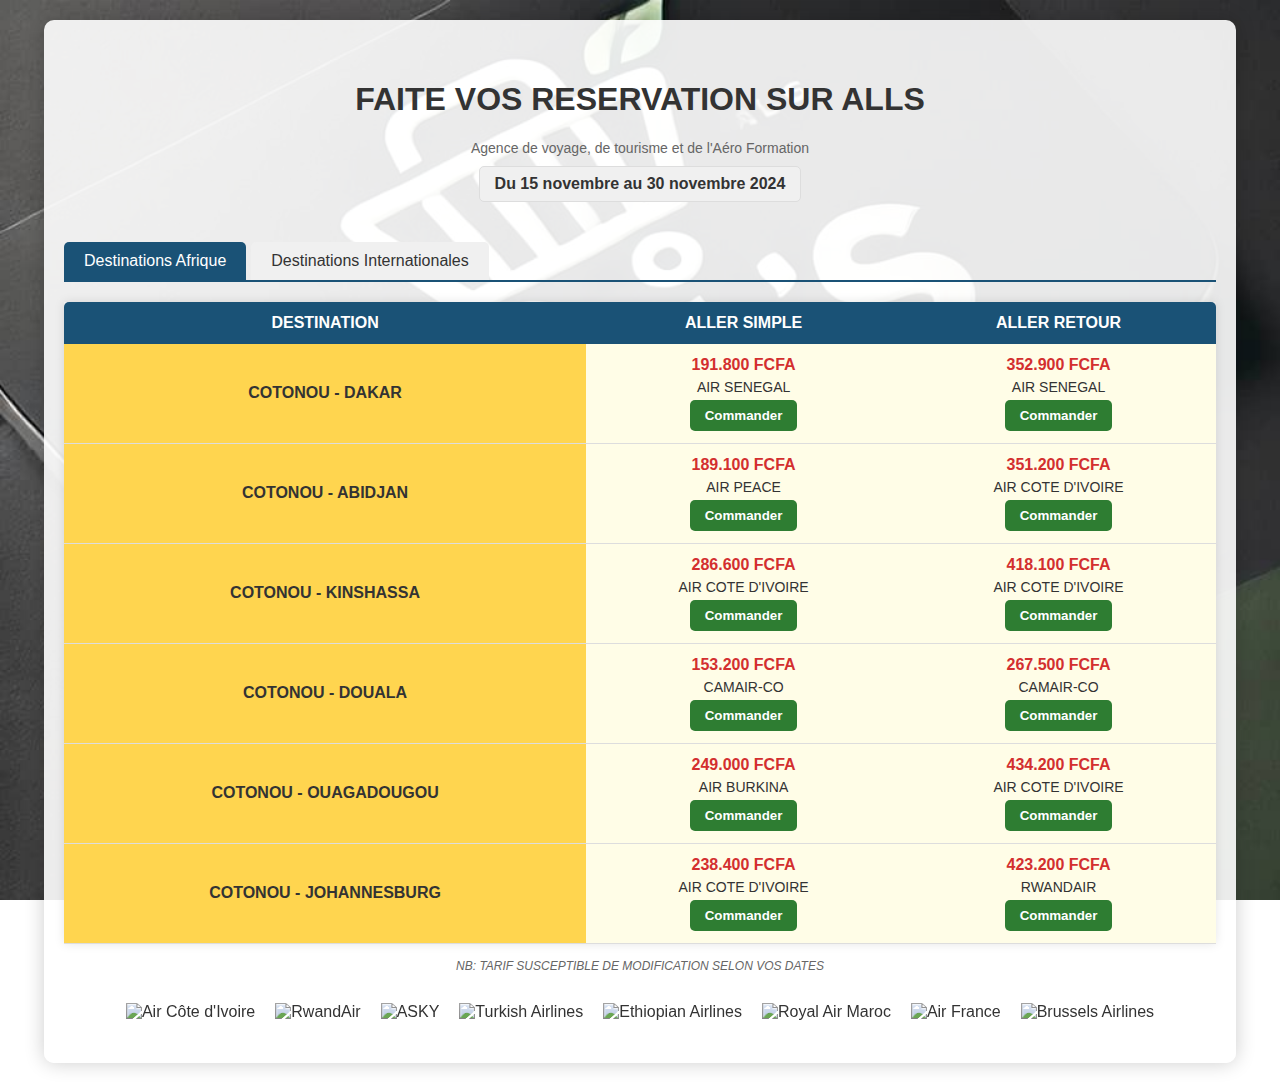
==== airline.html @ 6bdf1ac9 "Add files via upload" ====
<!DOCTYPE html>
<html lang="fr">
<head>
    <meta charset="UTF-8">
    <meta name="viewport" content="width=device-width, initial-scale=1.0">
    <title>AERO SERVICES - Réservation de Vols</title>
    <style>
        body {
            font-family: Arial, sans-serif;
            margin: 0;
            padding: 0;
            background-image: url('image/logo.jpg');
            background-size: cover;
            background-attachment: fixed;
            color: #333;
        }
        
        .container {
            width: 90%;
            max-width: 1200px;
            margin: 0 auto;
            padding: 20px;
            background-color: rgba(255, 255, 255, 0.9);
            border-radius: 10px;
            box-shadow: 0 0 20px rgba(0, 0, 0, 0.2);
            margin-top: 20px;
            margin-bottom: 20px;
        }
        
        header {
            text-align: center;
            padding: 20px 0;
            position: relative;
        }
        
        .logo {
            max-width: 300px;
            margin-bottom: 10px;
        }
        
        .header-text {
            font-size: 14px;
            color: #666;
        }
        
        .booking-period {
            background-color: #f0f0f0;
            padding: 8px 15px;
            border-radius: 5px;
            display: inline-block;
            margin-top: 10px;
            border: 1px solid #ddd;
            font-weight: bold;
        }
        
        .flight-table {
            width: 100%;
            border-collapse: collapse;
            margin-top: 20px;
            box-shadow: 0 0 10px rgba(0, 0, 0, 0.1);
        }
        
        .flight-table th {
            background-color: #1a5276;
            color: white;
            padding: 12px;
            text-align: center;
        }
        
        .flight-table th:first-child {
            border-top-left-radius: 5px;
        }
        
        .flight-table th:last-child {
            border-top-right-radius: 5px;
        }
        
        .flight-table td {
            padding: 12px;
            text-align: center;
            border-bottom: 1px solid #ddd;
            background-color: #fffde7;
        }
        
        .flight-table tr:hover td {
            background-color: #f5f5f5;
        }
        
        .destination-col {
            font-weight: bold;
            background-color: #ffd54f !important;
        }
        
        .price {
            font-weight: bold;
            color: #d32f2f;
        }
        
        .airline {
            font-size: 14px;
            color: #333;
            display: block;
            margin-top: 5px;
        }
        
        .command-btn {
            background-color: #2e7d32;
            color: white;
            border: none;
            padding: 8px 15px;
            border-radius: 5px;
            cursor: pointer;
            font-weight: bold;
            transition: all 0.3s;
            display: block;
            margin: 5px auto 0;
        }
        
        .command-btn:hover {
            background-color: #1b5e20;
            transform: scale(1.05);
        }
        
        .partners {
            display: flex;
            flex-wrap: wrap;
            justify-content: center;
            margin-top: 30px;
            gap: 20px;
        }
        
        .partner-logo {
            height: 40px;
            object-fit: contain;
            filter: grayscale(30%);
            transition: all 0.3s;
        }
        
        .partner-logo:hover {
            filter: grayscale(0%);
            transform: scale(1.1);
        }
        
        .note {
            font-size: 12px;
            color: #666;
            text-align: center;
            margin-top: 15px;
            font-style: italic;
        }
        
        .booking-form {
            display: none;
            background-color: #f8f9fa;
            padding: 20px;
            border-radius: 8px;
            margin-top: 20px;
            box-shadow: 0 0 10px rgba(0, 0, 0, 0.1);
        }
        
        .booking-form h3 {
            margin-top: 0;
            color: #1a5276;
        }
        
        .form-group {
            margin-bottom: 15px;
        }
        
        .form-group label {
            display: block;
            margin-bottom: 5px;
            font-weight: bold;
        }
        
        .form-group input, .form-group select {
            width: 100%;
            padding: 10px;
            border: 1px solid #ddd;
            border-radius: 4px;
        }
        
        .submit-btn {
            background-color: #1a5276;
            color: white;
            border: none;
            padding: 10px 20px;
            border-radius: 5px;
            cursor: pointer;
            font-weight: bold;
        }
        
        .tabs {
            display: flex;
            margin-top: 20px;
            border-bottom: 2px solid #1a5276;
        }
        
        .tab {
            padding: 10px 20px;
            background-color: #f0f0f0;
            border-top-left-radius: 5px;
            border-top-right-radius: 5px;
            margin-right: 5px;
            cursor: pointer;
        }
        
        .tab.active {
            background-color: #1a5276;
            color: white;
        }
        
        .tab-content {
            display: none;
        }
        
        .tab-content.active {
            display: block;
        }
        
        @media (max-width: 768px) {
            .container {
                width: 95%;
                padding: 10px;
            }
            
            .flight-table th, .flight-table td {
                padding: 8px 5px;
                font-size: 14px;
            }
            
            .partner-logo {
                height: 30px;
            }
        }
    </style>
</head>
<body>
    <div class="container">
        <header>
            <h1>FAITE VOS RESERVATION SUR ALLS</h1>
            <div class="header-text">Agence de voyage, de tourisme et de l'Aéro Formation</div>
            <div class="booking-period">Du 15 novembre au 30 novembre 2024</div>
        </header>
        
        <div class="tabs">
            <div class="tab active" onclick="showTab('afrique')">Destinations Afrique</div>
            <div class="tab" onclick="showTab('international')">Destinations Internationales</div>
        </div>
        
        <div id="afrique" class="tab-content active">
            <table class="flight-table">
                <thead>
                    <tr>
                        <th>DESTINATION</th>
                        <th>ALLER SIMPLE</th>
                        <th>ALLER RETOUR</th>
                    </tr>
                </thead>
                <tbody>
                    <tr>
                        <td class="destination-col">COTONOU - DAKAR</td>
                        <td>
                            <span class="price">191.800 FCFA</span>
                            <span class="airline">AIR SENEGAL</span>
                            <button class="command-btn" onclick="showBookingForm('COTONOU - DAKAR', 'AIR SENEGAL', 'Aller Simple', '191.800 FCFA')">Commander</button>
                        </td>
                        <td>
                            <span class="price">352.900 FCFA</span>
                            <span class="airline">AIR SENEGAL</span>
                            <button class="command-btn" onclick="showBookingForm('COTONOU - DAKAR', 'AIR SENEGAL', 'Aller Retour', '352.900 FCFA')">Commander</button>
                        </td>
                    </tr>
                    <tr>
                        <td class="destination-col">COTONOU - ABIDJAN</td>
                        <td>
                            <span class="price">189.100 FCFA</span>
                            <span class="airline">AIR PEACE</span>
                            <button class="command-btn" onclick="showBookingForm('COTONOU - ABIDJAN', 'AIR PEACE', 'Aller Simple', '189.100 FCFA')">Commander</button>
                        </td>
                        <td>
                            <span class="price">351.200 FCFA</span>
                            <span class="airline">AIR COTE D'IVOIRE</span>
                            <button class="command-btn" onclick="showBookingForm('COTONOU - ABIDJAN', 'AIR COTE D\'IVOIRE', 'Aller Retour', '351.200 FCFA')">Commander</button>
                        </td>
                    </tr>
                    <tr>
                        <td class="destination-col">COTONOU - KINSHASSA</td>
                        <td>
                            <span class="price">286.600 FCFA</span>
                            <span class="airline">AIR COTE D'IVOIRE</span>
                            <button class="command-btn" onclick="showBookingForm('COTONOU - KINSHASSA', 'AIR COTE D\'IVOIRE', 'Aller Simple', '286.600 FCFA')">Commander</button>
                        </td>
                        <td>
                            <span class="price">418.100 FCFA</span>
                            <span class="airline">AIR COTE D'IVOIRE</span>
                            <button class="command-btn" onclick="showBookingForm('COTONOU - KINSHASSA', 'AIR COTE D\'IVOIRE', 'Aller Retour', '418.100 FCFA')">Commander</button>
                        </td>
                    </tr>
                    <tr>
                        <td class="destination-col">COTONOU - DOUALA</td>
                        <td>
                            <span class="price">153.200 FCFA</span>
                            <span class="airline">CAMAIR-CO</span>
                            <button class="command-btn" onclick="showBookingForm('COTONOU - DOUALA', 'CAMAIR-CO', 'Aller Simple', '153.200 FCFA')">Commander</button>
                        </td>
                        <td>
                            <span class="price">267.500 FCFA</span>
                            <span class="airline">CAMAIR-CO</span>
                            <button class="command-btn" onclick="showBookingForm('COTONOU - DOUALA', 'CAMAIR-CO', 'Aller Retour', '267.500 FCFA')">Commander</button>
                        </td>
                    </tr>
                    <tr>
                        <td class="destination-col">COTONOU - OUAGADOUGOU</td>
                        <td>
                            <span class="price">249.000 FCFA</span>
                            <span class="airline">AIR BURKINA</span>
                            <button class="command-btn" onclick="showBookingForm('COTONOU - OUAGADOUGOU', 'AIR BURKINA', 'Aller Simple', '249.000 FCFA')">Commander</button>
                        </td>
                        <td>
                            <span class="price">434.200 FCFA</span>
                            <span class="airline">AIR COTE D'IVOIRE</span>
                            <button class="command-btn" onclick="showBookingForm('COTONOU - OUAGADOUGOU', 'AIR COTE D\'IVOIRE', 'Aller Retour', '434.200 FCFA')">Commander</button>
                        </td>
                    </tr>
                    <tr>
                        <td class="destination-col">COTONOU - JOHANNESBURG</td>
                        <td>
                            <span class="price">238.400 FCFA</span>
                            <span class="airline">AIR COTE D'IVOIRE</span>
                            <button class="command-btn" onclick="showBookingForm('COTONOU - JOHANNESBURG', 'AIR COTE D\'IVOIRE', 'Aller Simple', '238.400 FCFA')">Commander</button>
                        </td>
                        <td>
                            <span class="price">423.200 FCFA</span>
                            <span class="airline">RWANDAIR</span>
                            <button class="command-btn" onclick="showBookingForm('COTONOU - JOHANNESBURG', 'RWANDAIR', 'Aller Retour', '423.200 FCFA')">Commander</button>
                        </td>
                    </tr>
                </tbody>
            </table>
        </div>
        
        <div id="international" class="tab-content">
            <table class="flight-table">
                <thead>
                    <tr>
                        <th>DESTINATION</th>
                        <th>ALLER SIMPLE</th>
                        <th>ALLER RETOUR</th>
                    </tr>
                </thead>
                <tbody>
                    <tr>
                        <td class="destination-col">COTONOU - LONDRES</td>
                        <td>
                            <span class="price">280.800 FCFA</span>
                            <span class="airline">ETHIOPIAN AIRLINES</span>
                            <button class="command-btn" onclick="showBookingForm('COTONOU - LONDRES', 'ETHIOPIAN AIRLINES', 'Aller Simple', '280.800 FCFA')">Commander</button>
                        </td>
                        <td>
                            <span class="price">409.700 FCFA</span>
                            <span class="airline">BRUSSELS AIRLINES</span>
                            <button class="command-btn" onclick="showBookingForm('COTONOU - LONDRES', 'BRUSSELS AIRLINES', 'Aller Retour', '409.700 FCFA')">Commander</button>
                        </td>
                    </tr>
                    <tr>
                        <td class="destination-col">COTONOU - KOWEÏT</td>
                        <td>
                            <span class="price">417.200 FCFA</span>
                            <span class="airline">ETHIOPIAN AIRLINES</span>
                            <button class="command-btn" onclick="showBookingForm('COTONOU - KOWEÏT', 'ETHIOPIAN AIRLINES', 'Aller Simple', '417.200 FCFA')">Commander</button>
                        </td>
                        <td>
                            <span class="price">688.000 FCFA</span>
                            <span class="airline">TURKISH AIRLINES</span>
                            <button class="command-btn" onclick="showBookingForm('COTONOU - KOWEÏT', 'TURKISH AIRLINES', 'Aller Retour', '688.000 FCFA')">Commander</button>
                        </td>
                    </tr>
                    <tr>
                        <td class="destination-col">COTONOU - PARIS</td>
                        <td>
                            <span class="price">261.000 FCFA</span>
                            <span class="airline">RWANDAIR</span>
                            <button class="command-btn" onclick="showBookingForm('COTONOU - PARIS', 'RWANDAIR', 'Aller Simple', '261.000 FCFA')">Commander</button>
                        </td>
                        <td>
                            <span class="price">389.300 FCFA</span>
                            <span class="airline">TURKISH AIRLINES</span>
                            <button class="command-btn" onclick="showBookingForm('COTONOU - PARIS', 'TURKISH AIRLINES', 'Aller Retour', '389.300 FCFA')">Commander</button>
                        </td>
                    </tr>
                    <tr>
                        <td class="destination-col">COTONOU - DUBAI</td>
                        <td>
                            <span class="price">339.100 FCFA</span>
                            <span class="airline">ROYAL AIR MAROC</span>
                            <button class="command-btn" onclick="showBookingForm('COTONOU - DUBAI', 'ROYAL AIR MAROC', 'Aller Simple', '339.100 FCFA')">Commander</button>
                        </td>
                        <td>
                            <span class="price">446.700 FCFA</span>
                            <span class="airline">TURKISH AIRLINES</span>
                            <button class="command-btn" onclick="showBookingForm('COTONOU - DUBAI', 'TURKISH AIRLINES', 'Aller Retour', '446.700 FCFA')">Commander</button>
                        </td>
                    </tr>
                    <tr>
                        <td class="destination-col">COTONOU - ROME</td>
                        <td>
                            <span class="price">289.800 FCFA</span>
                            <span class="airline">ETHIOPIAN AIRLINES</span>
                            <button class="command-btn" onclick="showBookingForm('COTONOU - ROME', 'ETHIOPIAN AIRLINES', 'Aller Simple', '289.800 FCFA')">Commander</button>
                        </td>
                        <td>
                            <span class="price">387.900 FCFA</span>
                            <span class="airline">TURKISH AIRLINES</span>
                            <button class="command-btn" onclick="showBookingForm('COTONOU - ROME', 'TURKISH AIRLINES', 'Aller Retour', '387.900 FCFA')">Commander</button>
                        </td>
                    </tr>
                    <tr>
                        <td class="destination-col">COTONOU - MONTRÉAL</td>
                        <td>
                            <span class="price">570.200 FCFA</span>
                            <span class="airline">TURKISH AIRLINES</span>
                            <button class="command-btn" onclick="showBookingForm('COTONOU - MONTRÉAL', 'TURKISH AIRLINES', 'Aller Simple', '570.200 FCFA')">Commander</button>
                        </td>
                        <td>
                            <span class="price">833.300 FCFA</span>
                            <span class="airline">ROYAL AIR MAROC</span>
                            <button class="command-btn" onclick="showBookingForm('COTONOU - MONTRÉAL', 'ROYAL AIR MAROC', 'Aller Retour', '833.300 FCFA')">Commander</button>
                        </td>
                    </tr>
                </tbody>
            </table>
        </div>
        
        <div id="bookingForm" class="booking-form">
            <h3>Réservation de Vol</h3>
            <form id="flightBookingForm">
                <input type="hidden" id="destination" name="destination">
                <input type="hidden" id="airline" name="airline">
                <input type="hidden" id="tripType" name="tripType">
                <input type="hidden" id="price" name="price">
                
                <div class="form-group">
                    <label for="fullName">Nom Complet:</label>
                    <input type="text" id="fullName" name="fullName" required>
                </div>
                
                <div class="form-group">
                    <label for="email">Email:</label>
                    <input type="email" id="email" name="email" required>
                </div>
                
                <div class="form-group">
                    <label for="phone">Téléphone:</label>
                    <input type="tel" id="phone" name="phone" required>
                </div>
                
                <div class="form-group">
                    <label for="departureDate">Date de Départ:</label>
                    <input type="date" id="departureDate" name="departureDate" required>
                </div>
                
                <div class="form-group" id="returnDateGroup">
                    <label for="returnDate">Date de Retour:</label>
                    <input type="date" id="returnDate" name="returnDate">
                </div>
                
                <div class="form-group">
                    <label for="passengers">Nombre de Passagers:</label>
                    <input type="number" id="passengers" name="passengers" min="1" value="1" required>
                </div>
                
                <div class="form-group">
                    <label for="specialRequests">Demandes Spéciales:</label>
                    <input type="text" id="specialRequests" name="specialRequests">
                </div>
                
                <button type="submit" class="submit-btn">Confirmer la Réservation</button>
            </form>
        </div>
        
        <div class="note">
            NB: TARIF SUSCEPTIBLE DE MODIFICATION SELON VOS DATES
        </div>
        
        <div class="partners">
            <img src="/api/placeholder/80/40" alt="Air Côte d'Ivoire" class="partner-logo">
            <img src="/api/placeholder/80/40" alt="RwandAir" class="partner-logo">
            <img src="/api/placeholder/80/40" alt="ASKY" class="partner-logo">
            <img src="/api/placeholder/80/40" alt="Turkish Airlines" class="partner-logo">
            <img src="/api/placeholder/80/40" alt="Ethiopian Airlines" class="partner-logo">
            <img src="/api/placeholder/80/40" alt="Royal Air Maroc" class="partner-logo">
            <img src="/api/placeholder/80/40" alt="Air France" class="partner-logo">
            <img src="/api/placeholder/80/40" alt="Brussels Airlines" class="partner-logo">
        </div>
    </div>
    
    <script>
        function showTab(tabId) {
            // Hide all tab contents
            const tabContents = document.querySelectorAll('.tab-content');
            tabContents.forEach(content => {
                content.classList.remove('active');
            });
            
            // Remove active class from all tabs
            const tabs = document.querySelectorAll('.tab');
            tabs.forEach(tab => {
                tab.classList.remove('active');
            });
            
            // Show selected tab content
            document.getElementById(tabId).classList.add('active');
            
            // Add active class to clicked tab
            event.currentTarget.classList.add('active');
        }
        
        function showBookingForm(destination, airline, tripType, price) {
            // Set hidden form values
            document.getElementById('destination').value = destination;
            document.getElementById('airline').value = airline;
            document.getElementById('tripType').value = tripType;
            document.getElementById('price').value = price;
            
            // Show/hide return date field based on trip type
            const returnDateGroup = document.getElementById('returnDateGroup');
            if (tripType === 'Aller Simple') {
                returnDateGroup.style.display = 'none';
                document.getElementById('returnDate').removeAttribute('required');
            } else {
                returnDateGroup.style.display = 'block';
                document.getElementById('returnDate').setAttribute('required', 'required');
            }
            
            // Show the booking form
            document.getElementById('bookingForm').style.display = 'block';
            
            // Scroll to the form
            document.getElementById('bookingForm').scrollIntoView({
                behavior: 'smooth'
            });
        }
        
        // Handle form submission
        document.getElementById('flightBookingForm').addEventListener('submit', function(event) {
            event.preventDefault();
            
            // Get form data
            const formData = new FormData(this);
            const formObject = {};
            formData.forEach((value, key) => {
                formObject[key] = value;
            });
            
            // Send data to WhatsApp
            sendToSupplier(formObject);
        });
        
        function sendToSupplier(bookingData) {
            // Calculer le prix total
            const totalPrice = parseFloat(bookingData.price.replace(/[^\d.]/g, '')) * 
                             parseInt(bookingData.passengers);
            
            // Créer le message formaté pour WhatsApp
            const message = encodeURIComponent(`*NOUVELLE RÉSERVATION DE VOL*\n\n` +
                `*Destination:* ${bookingData.destination}\n` +
                `*Compagnie:* ${bookingData.airline}\n` +
                `*Type de voyage:* ${bookingData.tripType}\n` +
                `*Prix unitaire:* ${bookingData.price}\n` +
                `*Nombre de passagers:* ${bookingData.passengers}\n` +
                `*Prix total:* ${totalPrice.toLocaleString()} FCFA\n` +
                `*Date de départ:* ${bookingData.departureDate}\n` +
                `${bookingData.returnDate ? '*Date de retour:* ' + bookingData.returnDate + '\n' : ''}` +
                `\n*Informations client:*\n` +
                `*Nom:* ${bookingData.fullName}\n` +
                `*Email:* ${bookingData.email}\n` +
                `*Téléphone:* ${bookingData.phone}\n` +
                `${bookingData.specialRequests ? '*Demandes spéciales:* ' + bookingData.specialRequests : ''}`);
            
            // Numéro de téléphone du fournisseur - Remplacez par le numéro réel
            const phoneNumber = "2250172369840"; // Format international sans + ni espaces
            
            // Créer l'URL WhatsApp avec le message
            const whatsappURL = `https://api.whatsapp.com/send?phone=${phoneNumber}&text=${message}`;
            
            // Ouvrir WhatsApp dans un nouvel onglet
            window.open(whatsappURL, '_blank');
            
            // Réinitialiser et masquer le formulaire
            document.getElementById('flightBookingForm').reset();
            document.getElementById('bookingForm').style.display = 'none';
        }
    </script>
</body>
</html>
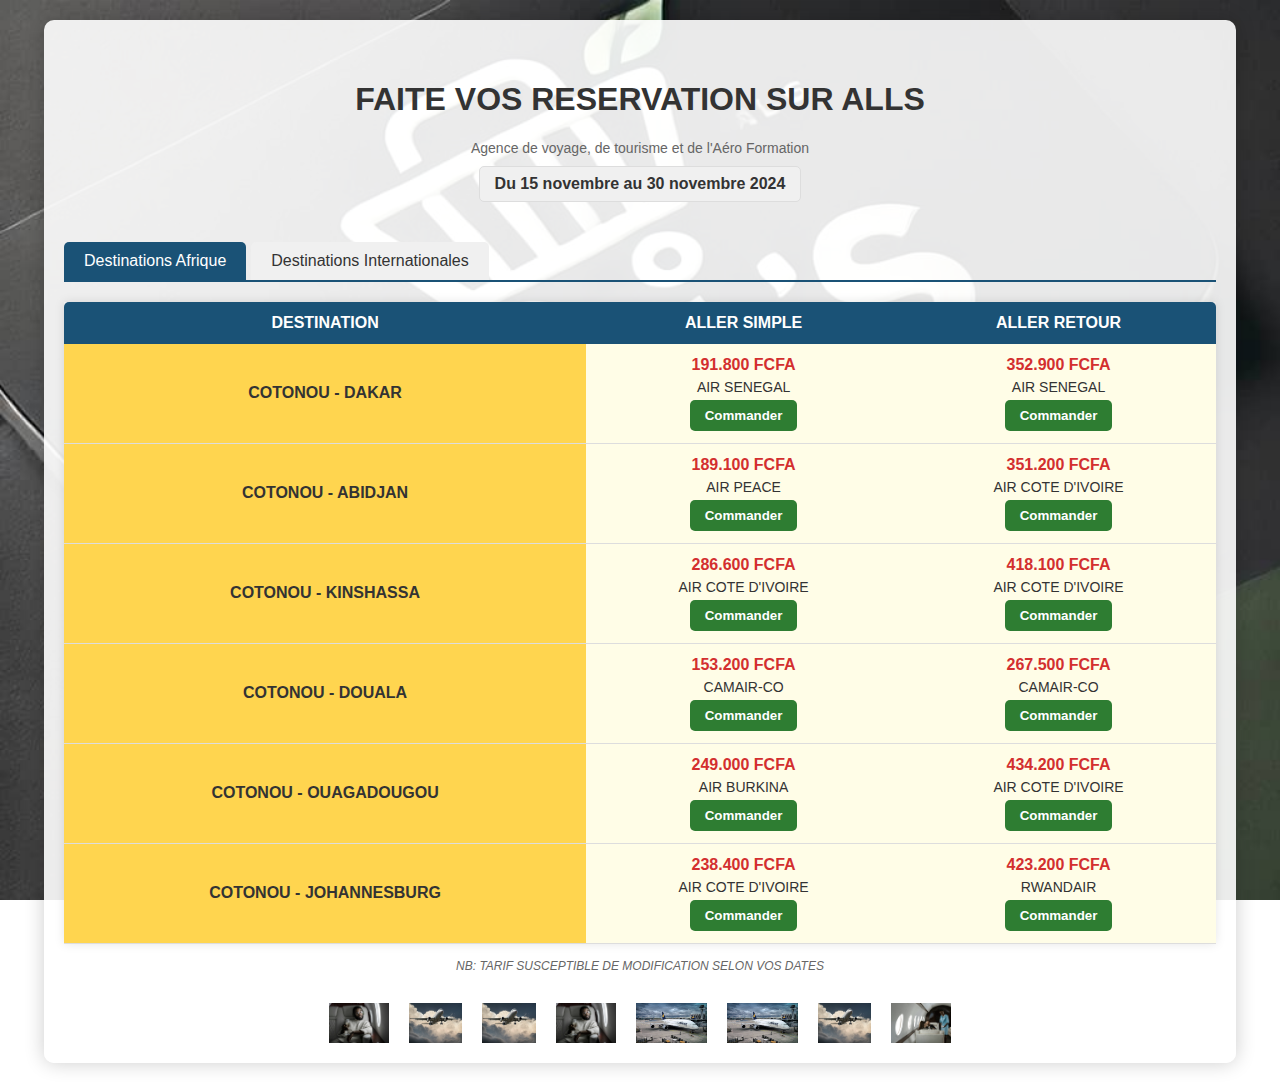
==== commit f42b38e9: "Update airline.html" ====
--- a/airline.html
+++ b/airline.html
@@ -484,14 +484,14 @@
         </div>
         
         <div class="partners">
-            <img src="/api/placeholder/80/40" alt="Air Côte d'Ivoire" class="partner-logo">
-            <img src="/api/placeholder/80/40" alt="RwandAir" class="partner-logo">
-            <img src="/api/placeholder/80/40" alt="ASKY" class="partner-logo">
-            <img src="/api/placeholder/80/40" alt="Turkish Airlines" class="partner-logo">
-            <img src="/api/placeholder/80/40" alt="Ethiopian Airlines" class="partner-logo">
-            <img src="/api/placeholder/80/40" alt="Royal Air Maroc" class="partner-logo">
-            <img src="/api/placeholder/80/40" alt="Air France" class="partner-logo">
-            <img src="/api/placeholder/80/40" alt="Brussels Airlines" class="partner-logo">
+                        <img src="image/av1.jpg" alt="Air Côte d'Ivoire" class="partner-logo">
+            <img src="image/AV4.jpg" alt="RwandAir" class="partner-logo">
+            <img src="image/AV4.jpg" alt="ASKY" class="partner-logo">
+            <img src="image/av1.jpg" alt="Turkish Airlines" class="partner-logo">
+            <img src="image/AV3.jpg" alt="Ethiopian Airlines" class="partner-logo">
+            <img src="image/AV3.jpg" alt="Royal Air Maroc" class="partner-logo">
+            <img src="image/AV4.jpg" alt="Air France" class="partner-logo">
+            <img src="image/AV2.jpg" alt="Brussels Airlines" class="partner-logo">
         </div>
     </div>
     
@@ -593,4 +593,4 @@
         }
     </script>
 </body>
-</html>+</html>
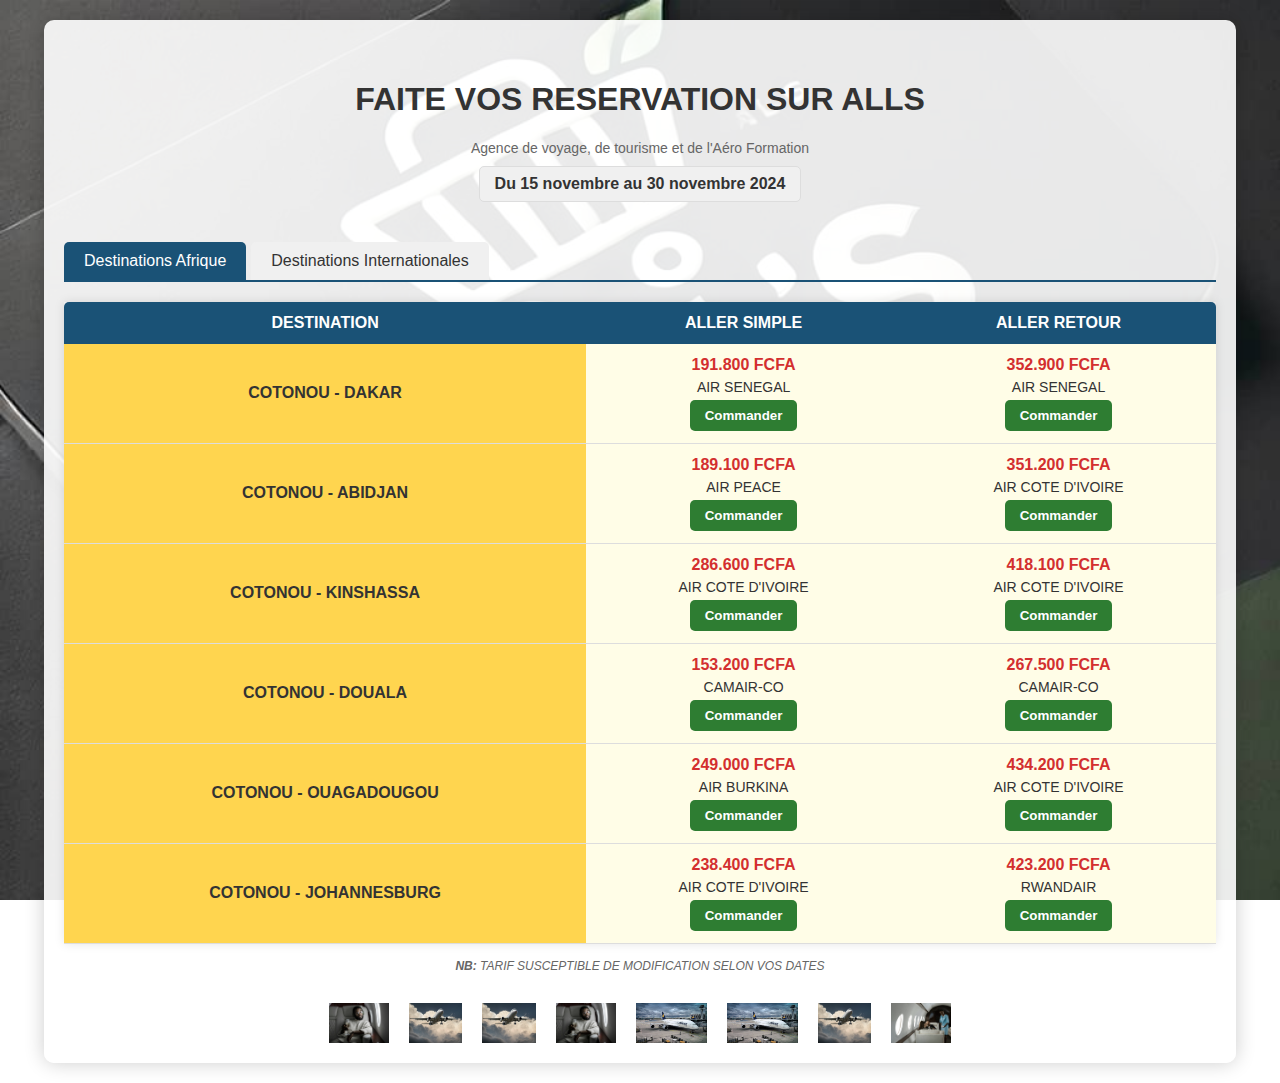
==== commit feb4fdd1: "Update airline.html" ====
--- a/airline.html
+++ b/airline.html
@@ -479,9 +479,10 @@
             </form>
         </div>
         
-        <div class="note">
-            NB: TARIF SUSCEPTIBLE DE MODIFICATION SELON VOS DATES
-        </div>
+      <div class="note">
+    <strong>NB:</strong> TARIF SUSCEPTIBLE DE MODIFICATION SELON VOS DATES
+</div>
+
         
         <div class="partners">
                         <img src="image/av1.jpg" alt="Air Côte d'Ivoire" class="partner-logo">
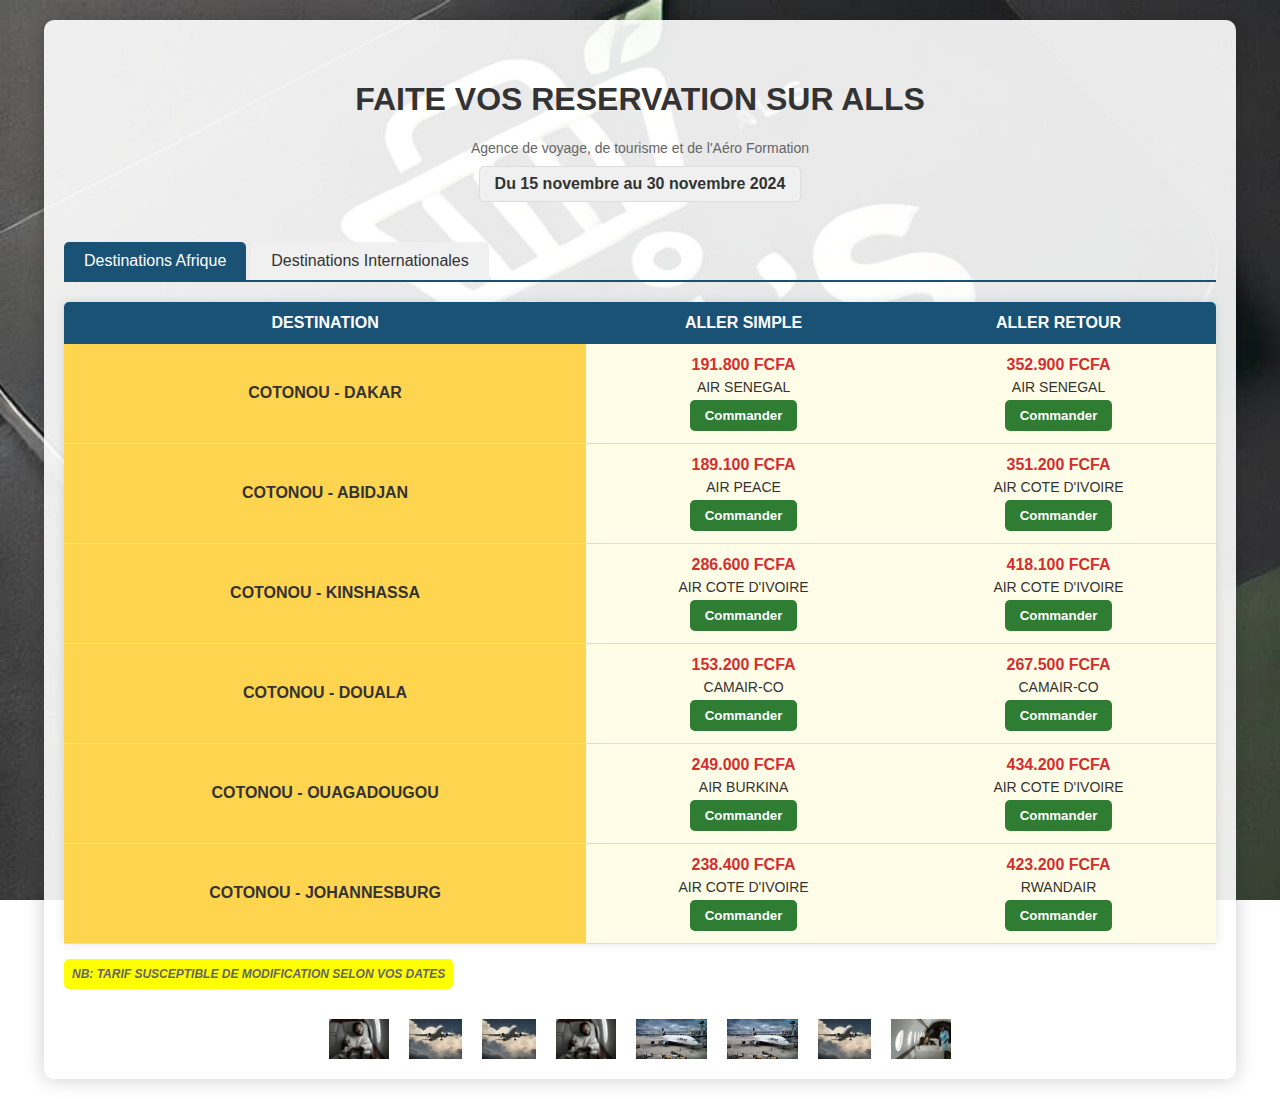
==== commit 65b6039e: "Update airline.html" ====
--- a/airline.html
+++ b/airline.html
@@ -209,6 +209,13 @@
             background-color: #1a5276;
             color: white;
         }
+        .note {
+        font-weight: bold; /* Texte en gras */
+        background-color: yellow; /* Fond jaune */
+        padding: 8px; /* Espacement autour du texte */
+        border-radius: 5px; /* Coins arrondis */
+        display: inline-block; /* Ajuste la taille du fond au texte */
+    }
         
         .tab-content {
             display: none;
@@ -480,7 +487,7 @@
         </div>
         
       <div class="note">
-    <strong>NB:</strong> TARIF SUSCEPTIBLE DE MODIFICATION SELON VOS DATES
+    NB: TARIF SUSCEPTIBLE DE MODIFICATION SELON VOS DATES
 </div>
 
         
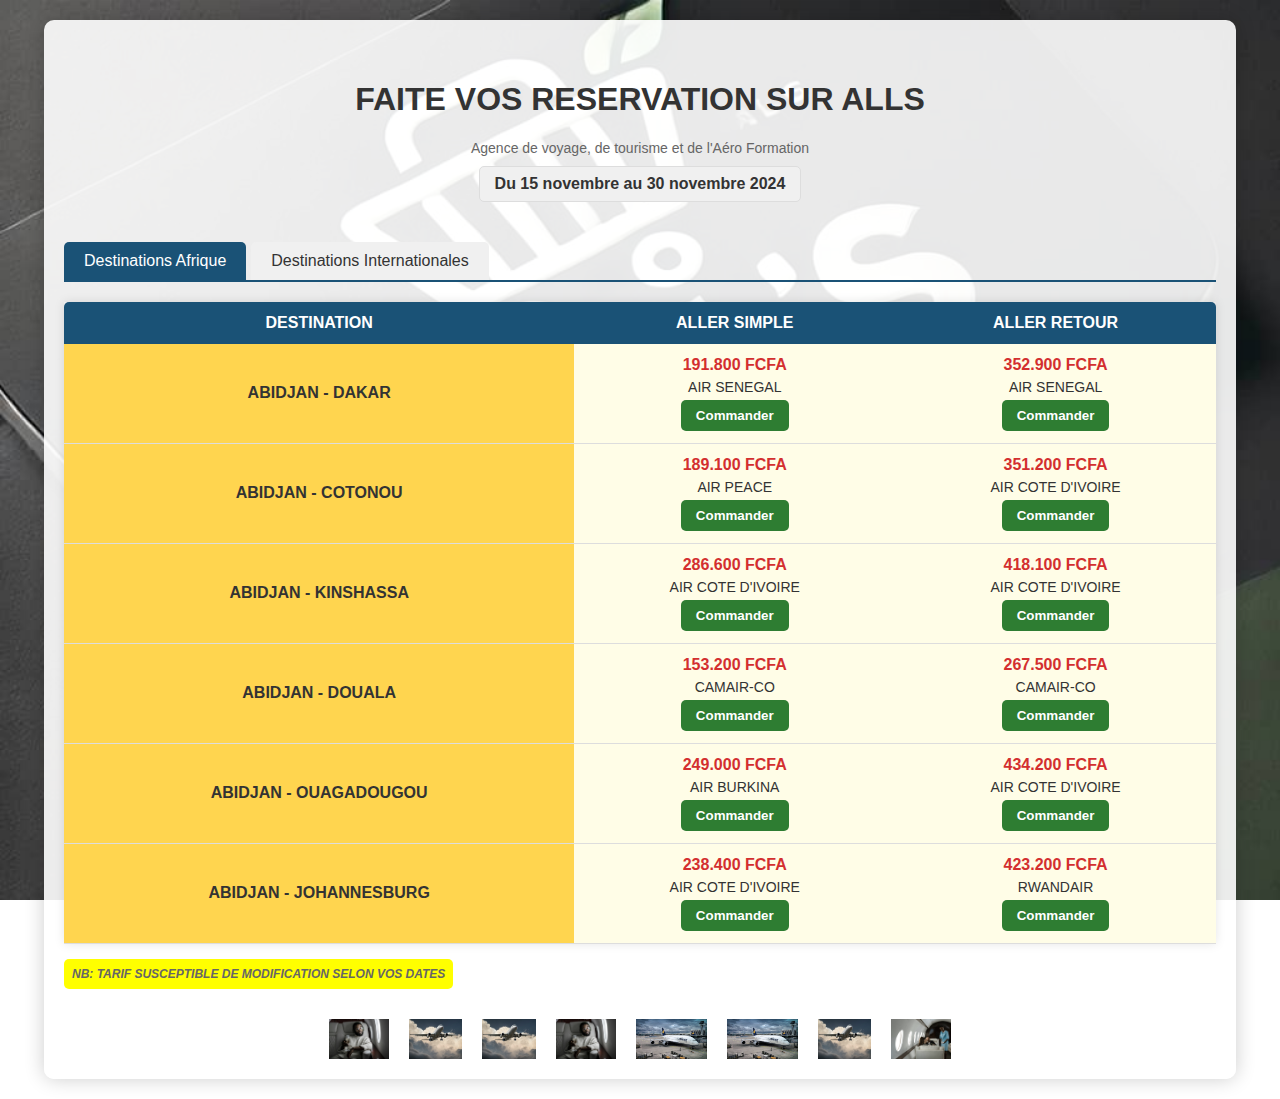
==== commit 92cb6007: "Update airline.html" ====
--- a/airline.html
+++ b/airline.html
@@ -266,81 +266,81 @@
                 </thead>
                 <tbody>
                     <tr>
-                        <td class="destination-col">COTONOU - DAKAR</td>
+                        <td class="destination-col">ABIDJAN - DAKAR</td>
                         <td>
                             <span class="price">191.800 FCFA</span>
                             <span class="airline">AIR SENEGAL</span>
-                            <button class="command-btn" onclick="showBookingForm('COTONOU - DAKAR', 'AIR SENEGAL', 'Aller Simple', '191.800 FCFA')">Commander</button>
+                            <button class="command-btn" onclick="showBookingForm('ABIDJAN - DAKAR', 'AIR SENEGAL', 'Aller Simple', '191.800 FCFA')">Commander</button>
                         </td>
                         <td>
                             <span class="price">352.900 FCFA</span>
                             <span class="airline">AIR SENEGAL</span>
-                            <button class="command-btn" onclick="showBookingForm('COTONOU - DAKAR', 'AIR SENEGAL', 'Aller Retour', '352.900 FCFA')">Commander</button>
-                        </td>
-                    </tr>
-                    <tr>
-                        <td class="destination-col">COTONOU - ABIDJAN</td>
+                            <button class="command-btn" onclick="showBookingForm('ABIDJAN - DAKAR', 'AIR SENEGAL', 'Aller Retour', '352.900 FCFA')">Commander</button>
+                        </td>
+                    </tr>
+                    <tr>
+                        <td class="destination-col">ABIDJAN - COTONOU</td>
                         <td>
                             <span class="price">189.100 FCFA</span>
                             <span class="airline">AIR PEACE</span>
-                            <button class="command-btn" onclick="showBookingForm('COTONOU - ABIDJAN', 'AIR PEACE', 'Aller Simple', '189.100 FCFA')">Commander</button>
+                            <button class="command-btn" onclick="showBookingForm('ABIDJAN - COTONOU', 'AIR PEACE', 'Aller Simple', '189.100 FCFA')">Commander</button>
                         </td>
                         <td>
                             <span class="price">351.200 FCFA</span>
                             <span class="airline">AIR COTE D'IVOIRE</span>
-                            <button class="command-btn" onclick="showBookingForm('COTONOU - ABIDJAN', 'AIR COTE D\'IVOIRE', 'Aller Retour', '351.200 FCFA')">Commander</button>
-                        </td>
-                    </tr>
-                    <tr>
-                        <td class="destination-col">COTONOU - KINSHASSA</td>
+                            <button class="command-btn" onclick="showBookingForm('ABIDJAN - COTONOU', 'AIR COTE D\'IVOIRE', 'Aller Retour', '351.200 FCFA')">Commander</button>
+                        </td>
+                    </tr>
+                    <tr>
+                        <td class="destination-col">ABIDJAN - KINSHASSA</td>
                         <td>
                             <span class="price">286.600 FCFA</span>
                             <span class="airline">AIR COTE D'IVOIRE</span>
-                            <button class="command-btn" onclick="showBookingForm('COTONOU - KINSHASSA', 'AIR COTE D\'IVOIRE', 'Aller Simple', '286.600 FCFA')">Commander</button>
+                            <button class="command-btn" onclick="showBookingForm('ABIDJAN - KINSHASSA', 'AIR COTE D\'IVOIRE', 'Aller Simple', '286.600 FCFA')">Commander</button>
                         </td>
                         <td>
                             <span class="price">418.100 FCFA</span>
                             <span class="airline">AIR COTE D'IVOIRE</span>
-                            <button class="command-btn" onclick="showBookingForm('COTONOU - KINSHASSA', 'AIR COTE D\'IVOIRE', 'Aller Retour', '418.100 FCFA')">Commander</button>
-                        </td>
-                    </tr>
-                    <tr>
-                        <td class="destination-col">COTONOU - DOUALA</td>
+                            <button class="command-btn" onclick="showBookingForm('ABIDJAN - KINSHASSA', 'AIR COTE D\'IVOIRE', 'Aller Retour', '418.100 FCFA')">Commander</button>
+                        </td>
+                    </tr>
+                    <tr>
+                        <td class="destination-col">ABIDJAN - DOUALA</td>
                         <td>
                             <span class="price">153.200 FCFA</span>
                             <span class="airline">CAMAIR-CO</span>
-                            <button class="command-btn" onclick="showBookingForm('COTONOU - DOUALA', 'CAMAIR-CO', 'Aller Simple', '153.200 FCFA')">Commander</button>
+                            <button class="command-btn" onclick="showBookingForm('ABIDJAN - DOUALA', 'CAMAIR-CO', 'Aller Simple', '153.200 FCFA')">Commander</button>
                         </td>
                         <td>
                             <span class="price">267.500 FCFA</span>
                             <span class="airline">CAMAIR-CO</span>
-                            <button class="command-btn" onclick="showBookingForm('COTONOU - DOUALA', 'CAMAIR-CO', 'Aller Retour', '267.500 FCFA')">Commander</button>
-                        </td>
-                    </tr>
-                    <tr>
-                        <td class="destination-col">COTONOU - OUAGADOUGOU</td>
+                            <button class="command-btn" onclick="showBookingForm('ABIDJAN - DOUALA', 'CAMAIR-CO', 'Aller Retour', '267.500 FCFA')">Commander</button>
+                        </td>
+                    </tr>
+                    <tr>
+                        <td class="destination-col">ABIDJAN - OUAGADOUGOU</td>
                         <td>
                             <span class="price">249.000 FCFA</span>
                             <span class="airline">AIR BURKINA</span>
-                            <button class="command-btn" onclick="showBookingForm('COTONOU - OUAGADOUGOU', 'AIR BURKINA', 'Aller Simple', '249.000 FCFA')">Commander</button>
+                            <button class="command-btn" onclick="showBookingForm('ABIDJAN - OUAGADOUGOU', 'AIR BURKINA', 'Aller Simple', '249.000 FCFA')">Commander</button>
                         </td>
                         <td>
                             <span class="price">434.200 FCFA</span>
                             <span class="airline">AIR COTE D'IVOIRE</span>
-                            <button class="command-btn" onclick="showBookingForm('COTONOU - OUAGADOUGOU', 'AIR COTE D\'IVOIRE', 'Aller Retour', '434.200 FCFA')">Commander</button>
-                        </td>
-                    </tr>
-                    <tr>
-                        <td class="destination-col">COTONOU - JOHANNESBURG</td>
+                            <button class="command-btn" onclick="showBookingForm('ABIDJAN - OUAGADOUGOU', 'AIR COTE D\'IVOIRE', 'Aller Retour', '434.200 FCFA')">Commander</button>
+                        </td>
+                    </tr>
+                    <tr>
+                        <td class="destination-col">ABIDJAN - JOHANNESBURG</td>
                         <td>
                             <span class="price">238.400 FCFA</span>
                             <span class="airline">AIR COTE D'IVOIRE</span>
-                            <button class="command-btn" onclick="showBookingForm('COTONOU - JOHANNESBURG', 'AIR COTE D\'IVOIRE', 'Aller Simple', '238.400 FCFA')">Commander</button>
+                            <button class="command-btn" onclick="showBookingForm('ABIDJAN - JOHANNESBURG', 'AIR COTE D\'IVOIRE', 'Aller Simple', '238.400 FCFA')">Commander</button>
                         </td>
                         <td>
                             <span class="price">423.200 FCFA</span>
                             <span class="airline">RWANDAIR</span>
-                            <button class="command-btn" onclick="showBookingForm('COTONOU - JOHANNESBURG', 'RWANDAIR', 'Aller Retour', '423.200 FCFA')">Commander</button>
+                            <button class="command-btn" onclick="showBookingForm('ABIDJAN - JOHANNESBURG', 'RWANDAIR', 'Aller Retour', '423.200 FCFA')">Commander</button>
                         </td>
                     </tr>
                 </tbody>
@@ -358,68 +358,16 @@
                 </thead>
                 <tbody>
                     <tr>
-                        <td class="destination-col">COTONOU - LONDRES</td>
+                        <td class="destination-col">ABIDJAN - LONDRES</td>
                         <td>
                             <span class="price">280.800 FCFA</span>
                             <span class="airline">ETHIOPIAN AIRLINES</span>
-                            <button class="command-btn" onclick="showBookingForm('COTONOU - LONDRES', 'ETHIOPIAN AIRLINES', 'Aller Simple', '280.800 FCFA')">Commander</button>
+                            <button class="command-btn" onclick="showBookingForm('ABIDJAN - LONDRES', 'ETHIOPIAN AIRLINES', 'Aller Simple', '280.800 FCFA')">Commander</button>
                         </td>
                         <td>
                             <span class="price">409.700 FCFA</span>
                             <span class="airline">BRUSSELS AIRLINES</span>
-                            <button class="command-btn" onclick="showBookingForm('COTONOU - LONDRES', 'BRUSSELS AIRLINES', 'Aller Retour', '409.700 FCFA')">Commander</button>
-                        </td>
-                    </tr>
-                    <tr>
-                        <td class="destination-col">COTONOU - KOWEÏT</td>
-                        <td>
-                            <span class="price">417.200 FCFA</span>
-                            <span class="airline">ETHIOPIAN AIRLINES</span>
-                            <button class="command-btn" onclick="showBookingForm('COTONOU - KOWEÏT', 'ETHIOPIAN AIRLINES', 'Aller Simple', '417.200 FCFA')">Commander</button>
-                        </td>
-                        <td>
-                            <span class="price">688.000 FCFA</span>
-                            <span class="airline">TURKISH AIRLINES</span>
-                            <button class="command-btn" onclick="showBookingForm('COTONOU - KOWEÏT', 'TURKISH AIRLINES', 'Aller Retour', '688.000 FCFA')">Commander</button>
-                        </td>
-                    </tr>
-                    <tr>
-                        <td class="destination-col">COTONOU - PARIS</td>
-                        <td>
-                            <span class="price">261.000 FCFA</span>
-                            <span class="airline">RWANDAIR</span>
-                            <button class="command-btn" onclick="showBookingForm('COTONOU - PARIS', 'RWANDAIR', 'Aller Simple', '261.000 FCFA')">Commander</button>
-                        </td>
-                        <td>
-                            <span class="price">389.300 FCFA</span>
-                            <span class="airline">TURKISH AIRLINES</span>
-                            <button class="command-btn" onclick="showBookingForm('COTONOU - PARIS', 'TURKISH AIRLINES', 'Aller Retour', '389.300 FCFA')">Commander</button>
-                        </td>
-                    </tr>
-                    <tr>
-                        <td class="destination-col">COTONOU - DUBAI</td>
-                        <td>
-                            <span class="price">339.100 FCFA</span>
-                            <span class="airline">ROYAL AIR MAROC</span>
-                            <button class="command-btn" onclick="showBookingForm('COTONOU - DUBAI', 'ROYAL AIR MAROC', 'Aller Simple', '339.100 FCFA')">Commander</button>
-                        </td>
-                        <td>
-                            <span class="price">446.700 FCFA</span>
-                            <span class="airline">TURKISH AIRLINES</span>
-                            <button class="command-btn" onclick="showBookingForm('COTONOU - DUBAI', 'TURKISH AIRLINES', 'Aller Retour', '446.700 FCFA')">Commander</button>
-                        </td>
-                    </tr>
-                    <tr>
-                        <td class="destination-col">COTONOU - ROME</td>
-                        <td>
-                            <span class="price">289.800 FCFA</span>
-                            <span class="airline">ETHIOPIAN AIRLINES</span>
-                            <button class="command-btn" onclick="showBookingForm('COTONOU - ROME', 'ETHIOPIAN AIRLINES', 'Aller Simple', '289.800 FCFA')">Commander</button>
-                        </td>
-                        <td>
-                            <span class="price">387.900 FCFA</span>
-                            <span class="airline">TURKISH AIRLINES</span>
-                            <button class="command-btn" onclick="showBookingForm('COTONOU - ROME', 'TURKISH AIRLINES', 'Aller Retour', '387.900 FCFA')">Commander</button>
+                            <button class="command-btn" onclick="showBookingForm('ABIDJAN - LONDRES', 'BRUSSELS AIRLINES', 'Aller Retour', '409.700 FCFA')">Commander</button>
                         </td>
                     </tr>
                     <tr>
